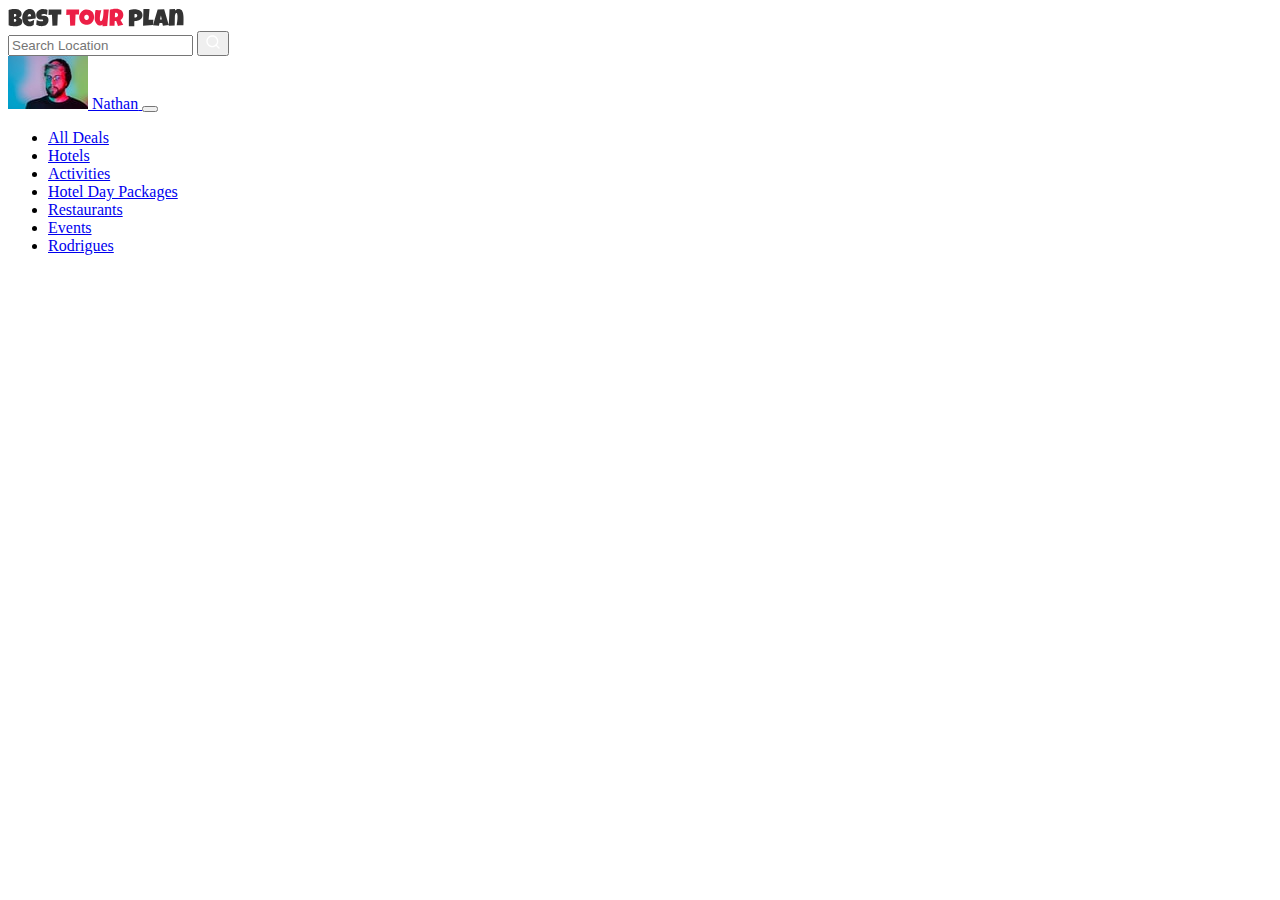
==== index.html @ 8fa12d87 "Added files index.html & images" ====
<!DOCTYPE html>
<html lang="en">
<head>
  <meta charset="UTF-8">
  <meta http-equiv="X-UA-Compatible" content="IE=edge">
  <meta name="viewport" content="width=device-width, initial-scale=1.0">
  <title>Hotel Booking</title> 
</head>
<body>
  <header class="navbar">
    <div class="container">
      <div class="navbar-top">
        <a href="#" class="logo">
          <img src="img/horizontal-logo.svg" alt="Logo: Best Tour Plan" class="logo__image">
        </a>
        <form action="#" class="search navbar__search">
          <input type="text" class="search__input" placeholder="Search Location">
          <button class="search__button">
            <img src="img/search.svg" alt="icon: search">
          </button>
        </form>

        <a href="#" class="user navbar__user">
          <img src="img/user-avatar.JPG" alt="avatar: Nathan" class="user__avatar">
          <span class="user__name">Nathan</span>
        </a>
        <!-- /.user -->
        <button class="menu-button navbar-top__menu-button">
          <span class="menu-button__line"></span>
          <span class="menu-button__line"></span>
          <span class="menu-button__line"></span>
        </button>
        <!-- /.navbar-top__menu-btn -->
      </div>
      <!-- /.navbar-top -->


    </div>
    <!-- /.conainer -->
    <div class="navbar-bottom">
      <div class="container">
        <nav>
          <ul class="navbar-menu">
            <li class="navbar-menu__item"><a href="#" class="navbar-menu__link">All Deals</a></li>
            <li class="navbar-menu__item"><a href="#" class="navbar-menu__link">Hotels</a></li>
            <li class="navbar-menu__item"><a href="#" class="navbar-menu__link">Activities</a></li>
            <li class="navbar-menu__item"><a href="#" class="navbar-menu__link">Hotel Day Packages</a></li>
            <li class="navbar-menu__item"><a href="#" class="navbar-menu__link">Restaurants</a></li>
            <li class="navbar-menu__item"><a href="#" class="navbar-menu__link">Events</a></li>
            <li class="navbar-menu__item"><a href="#" class="navbar-menu__link">Rodrigues</a></li>
          </ul>
        </nav>
        <!-- /.navbar-menu -->
      </div>
    </div>
    <!-- /.navbar-bottom -->
  </header>
</body>
</html>
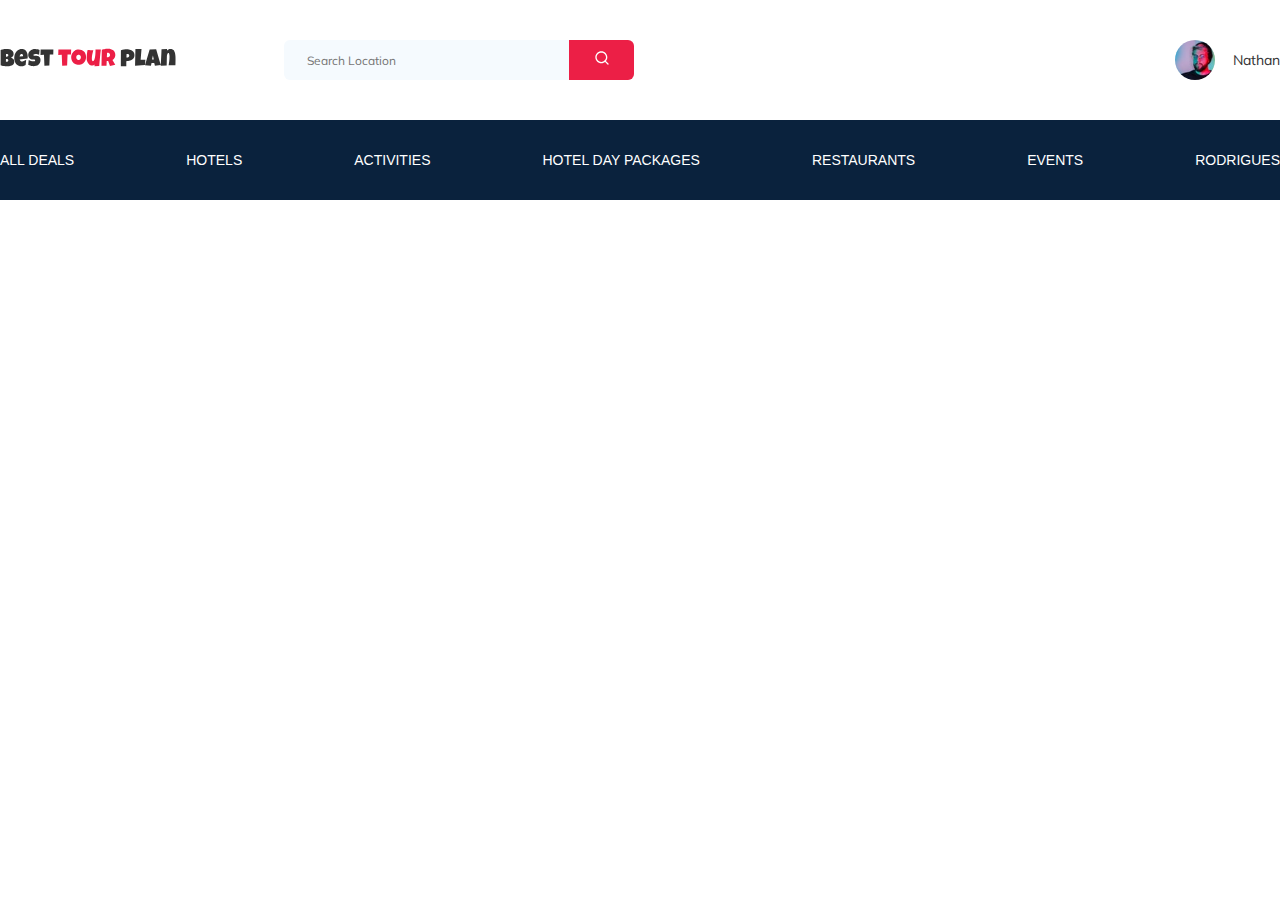
==== commit 7c05440c: "writing styles for header; added variables; create normalize" ====
--- a/index.html
+++ b/index.html
@@ -1,27 +1,33 @@
 <!DOCTYPE html>
 <html lang="en">
+
 <head>
   <meta charset="UTF-8">
   <meta http-equiv="X-UA-Compatible" content="IE=edge">
   <meta name="viewport" content="width=device-width, initial-scale=1.0">
-  <title>Hotel Booking</title> 
+  <title>Hotel Booking</title>
+  <link
+    href="https://fonts.googleapis.com/css2?family=Mulish:wght@400;700&family=Nunito:wght@400;600;700;800&display=swap"
+    rel="stylesheet">
+  <link rel="stylesheet" href="src/css/style.css">
 </head>
+
 <body>
   <header class="navbar">
     <div class="container">
       <div class="navbar-top">
         <a href="#" class="logo">
-          <img src="img/horizontal-logo.svg" alt="Logo: Best Tour Plan" class="logo__image">
+          <img src="src/img/horizontal-logo.svg" alt="Logo: Best Tour Plan" class="logo__image">
         </a>
         <form action="#" class="search navbar__search">
           <input type="text" class="search__input" placeholder="Search Location">
           <button class="search__button">
-            <img src="img/search.svg" alt="icon: search">
+            <img src="src/img/search.svg" alt="icon: search">
           </button>
         </form>
 
         <a href="#" class="user navbar__user">
-          <img src="img/user-avatar.JPG" alt="avatar: Nathan" class="user__avatar">
+          <img src="src/img/user-avatar.JPG" alt="avatar: Nathan" class="user__avatar">
           <span class="user__name">Nathan</span>
         </a>
         <!-- /.user -->
@@ -56,4 +62,5 @@
     <!-- /.navbar-bottom -->
   </header>
 </body>
+
 </html>--- a/src/css/style.css
+++ b/src/css/style.css
@@ -0,0 +1,2 @@
+*{-webkit-box-sizing:border-box;box-sizing:border-box}body{font-family:'Muli', sans-serif}.navbar{background-color:#fff}.navbar-top{display:-webkit-box;display:-ms-flexbox;display:flex;-webkit-box-align:center;-ms-flex-align:center;align-items:center;-webkit-box-pack:justify;-ms-flex-pack:justify;justify-content:space-between;padding-top:40px;padding-bottom:40px}.navbar-top__menu-button{display:none}.navbar__search{margin-right:auto;margin-left:108px}.navbar-bottom{background-color:#0A223D}.navbar-menu{list-style:none;margin:0;padding:31px 0;display:-webkit-box;display:-ms-flexbox;display:flex;-webkit-box-align:center;-ms-flex-align:center;align-items:center;-webkit-box-pack:justify;-ms-flex-pack:justify;justify-content:space-between;color:#fff}.navbar-menu__link{color:inherit;text-decoration:none;text-transform:uppercase;font-size:14px;line-height:18px;width:177px;height:auto}.search{display:-webkit-box;display:-ms-flexbox;display:flex;position:relative;overflow:hidden;border-radius:6px;height:40px}.search__input{width:350px;height:100%;padding-left:23px;padding-right:75px;background:#F5FAFE;border:none;font-size:12px;line-height:15px;font-family:"Mulish";color:#333}.search__button{position:absolute;top:0;right:0;height:100%;width:65px;border:none;background-color:#EC1F46}.user{display:-webkit-box;display:-ms-flexbox;display:flex;-webkit-box-align:center;-ms-flex-align:center;align-items:center;text-decoration:none}.user__avatar{width:40px;height:40px;border-radius:50%;-o-object-fit:cover;object-fit:cover}.user__name{font-family:"Mulish";margin-left:18px;font-size:14px;line-height:18px;color:#333}/*! normalize.css v8.0.1 | MIT License | github.com/necolas/normalize.css */html{line-height:1.15;-webkit-text-size-adjust:100%}body{margin:0}main{display:block}h1{font-size:2em;margin:0.67em 0}hr{-webkit-box-sizing:content-box;box-sizing:content-box;height:0;overflow:visible}pre{font-family:monospace, monospace;font-size:1em}a{background-color:transparent}abbr[title]{border-bottom:none;text-decoration:underline;-webkit-text-decoration:underline dotted;text-decoration:underline dotted}b,strong{font-weight:bolder}code,kbd,samp{font-family:monospace, monospace;font-size:1em}small{font-size:80%}sub,sup{font-size:75%;line-height:0;position:relative;vertical-align:baseline}sub{bottom:-0.25em}sup{top:-0.5em}img{border-style:none}button,input,optgroup,select,textarea{font-family:inherit;font-size:100%;line-height:1.15;margin:0}button,input{overflow:visible}button,select{text-transform:none}button,[type="button"],[type="reset"],[type="submit"]{-webkit-appearance:button}button::-moz-focus-inner,[type="button"]::-moz-focus-inner,[type="reset"]::-moz-focus-inner,[type="submit"]::-moz-focus-inner{border-style:none;padding:0}button:-moz-focusring,[type="button"]:-moz-focusring,[type="reset"]:-moz-focusring,[type="submit"]:-moz-focusring{outline:1px dotted ButtonText}fieldset{padding:0.35em 0.75em 0.625em}legend{-webkit-box-sizing:border-box;box-sizing:border-box;color:inherit;display:table;max-width:100%;padding:0;white-space:normal}progress{vertical-align:baseline}textarea{overflow:auto}[type="checkbox"],[type="radio"]{-webkit-box-sizing:border-box;box-sizing:border-box;padding:0}[type="number"]::-webkit-inner-spin-button,[type="number"]::-webkit-outer-spin-button{height:auto}[type="search"]{-webkit-appearance:textfield;outline-offset:-2px}[type="search"]::-webkit-search-decoration{-webkit-appearance:none}::-webkit-file-upload-button{-webkit-appearance:button;font:inherit}details{display:block}summary{display:list-item}template{display:none}[hidden]{display:none}
+/*# sourceMappingURL=style.css.map */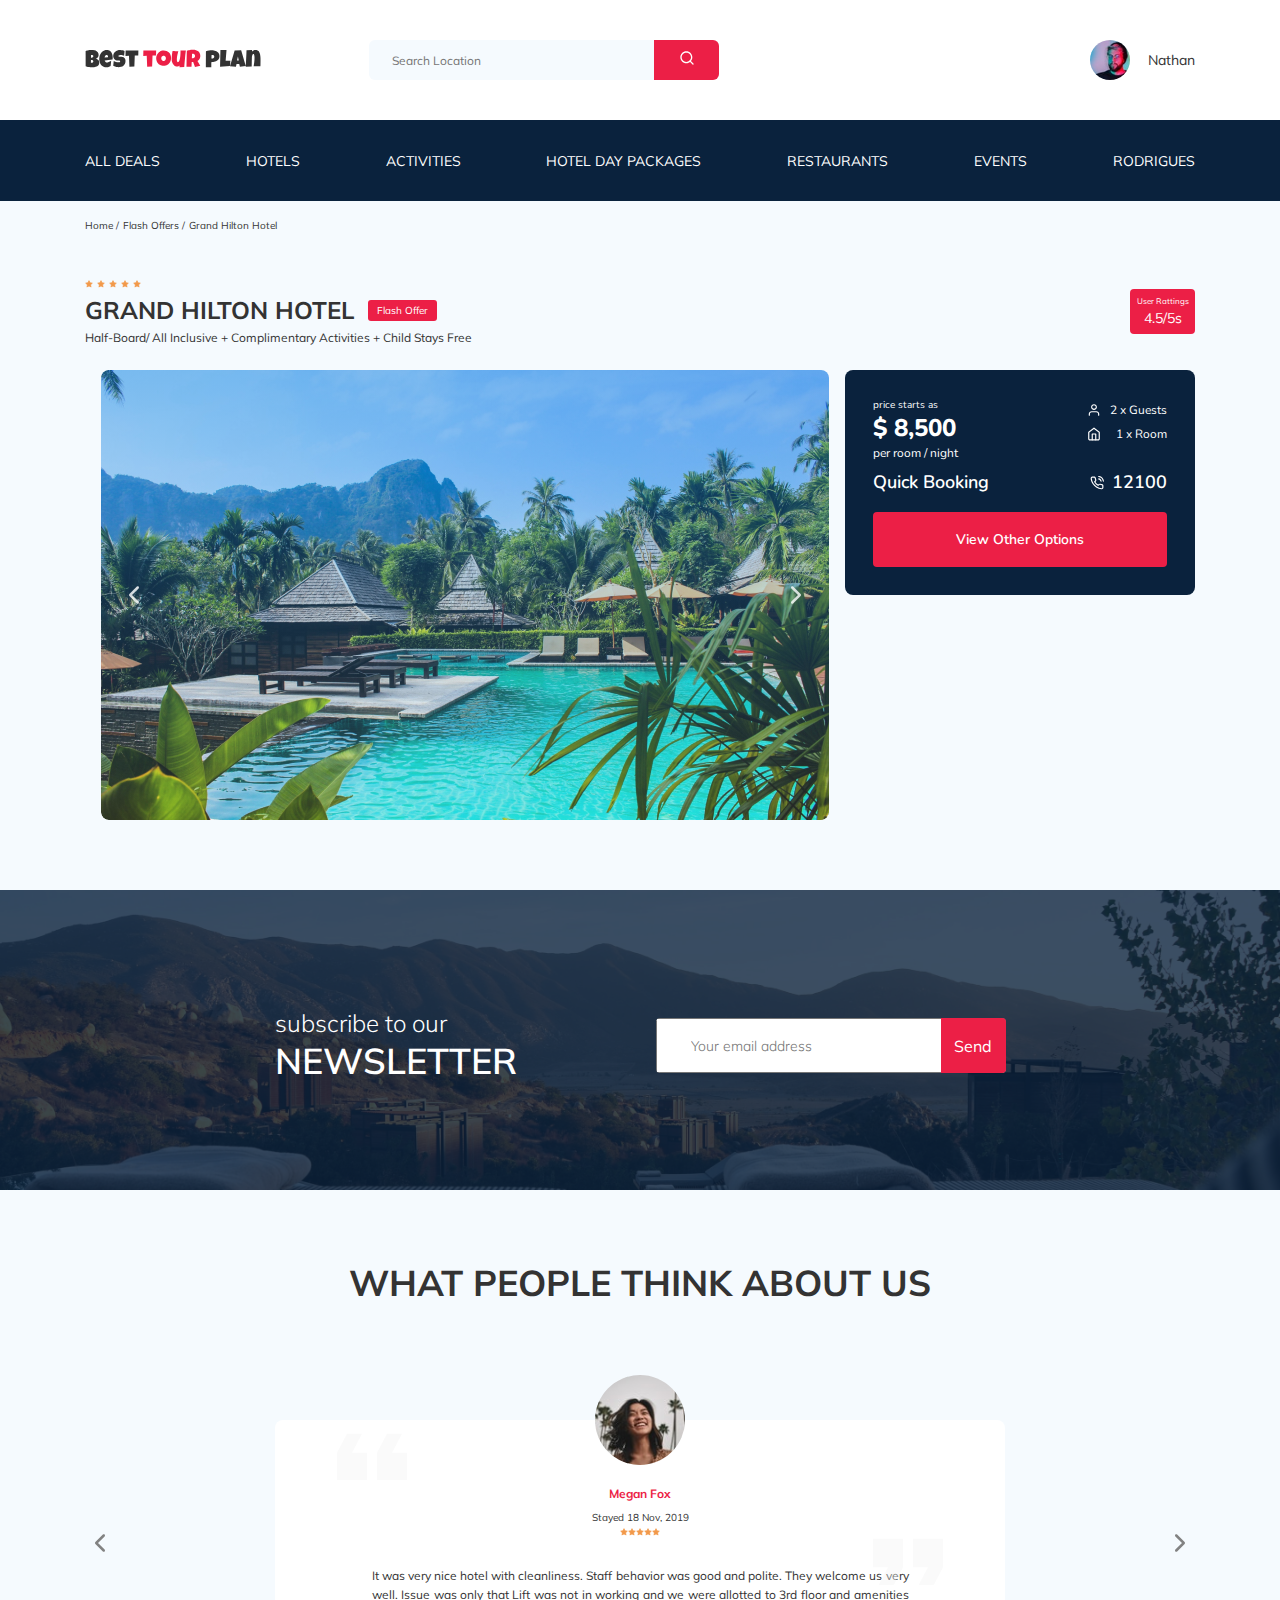
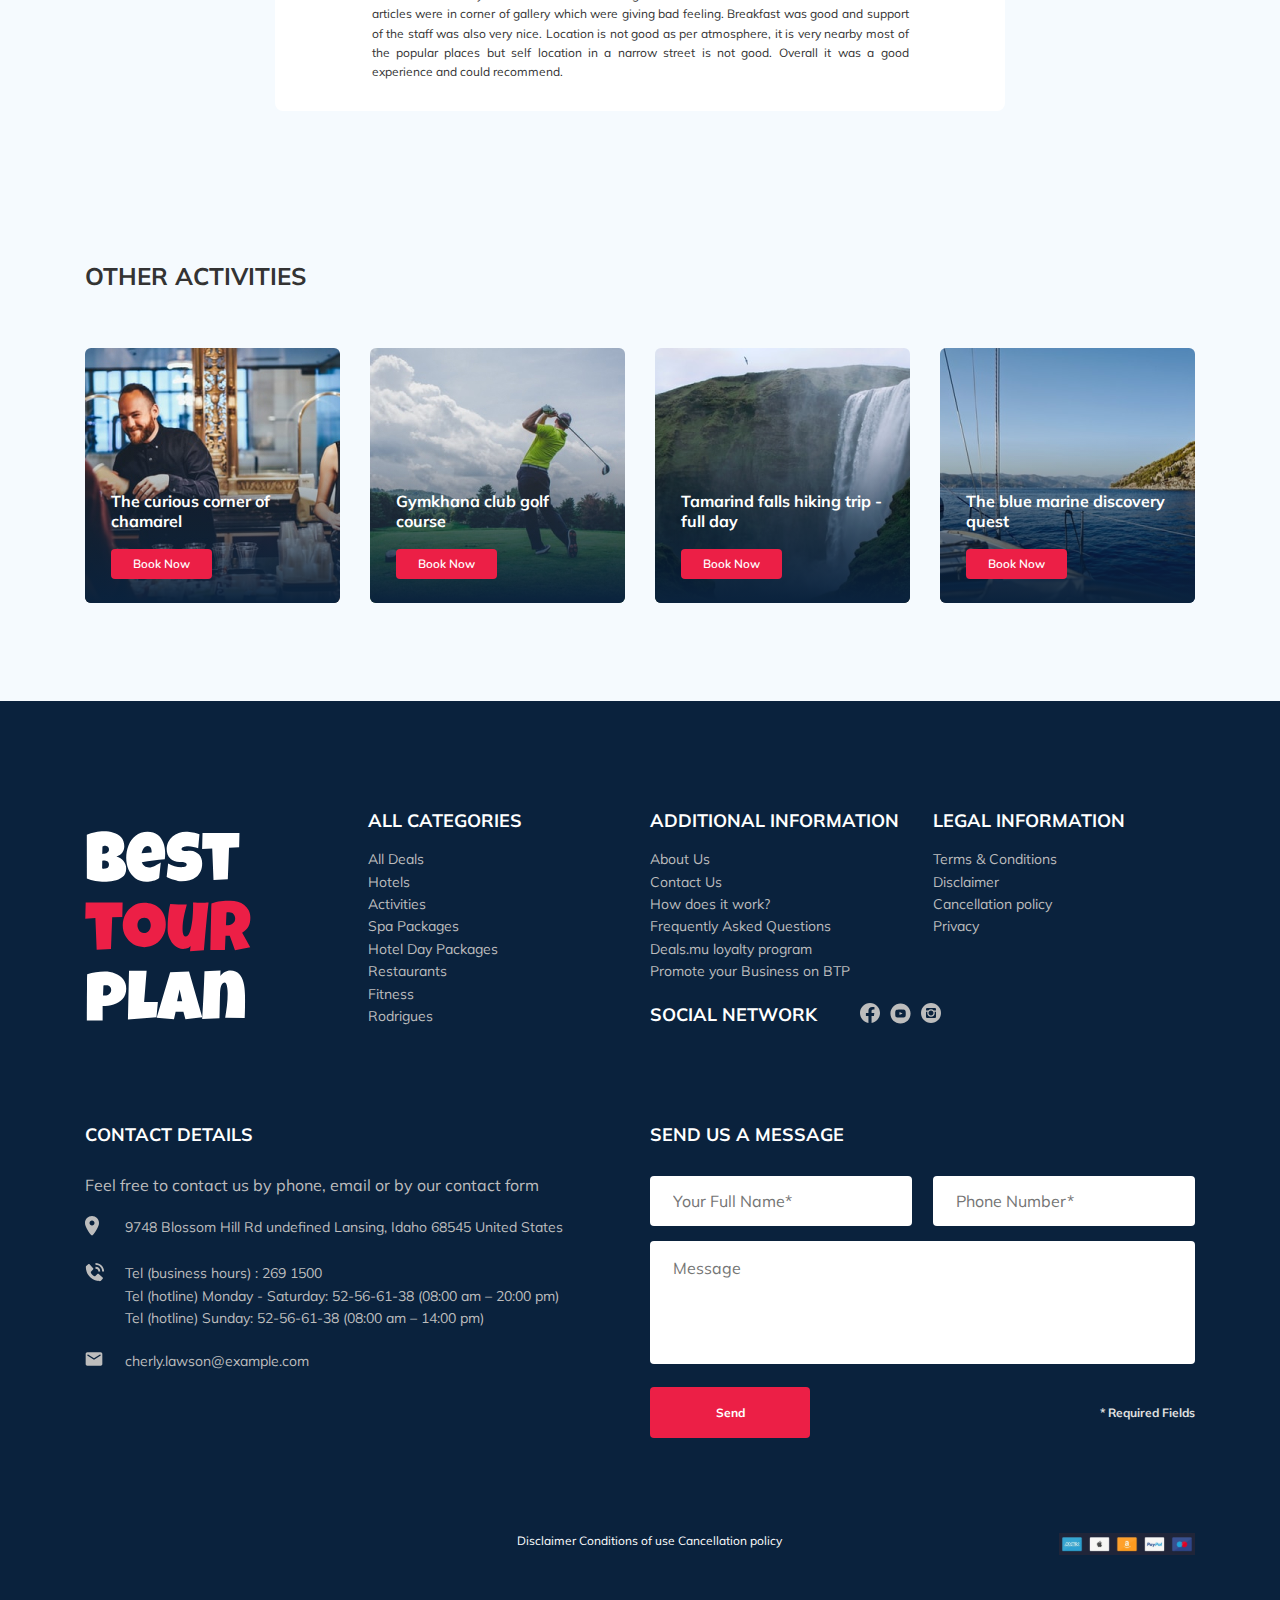
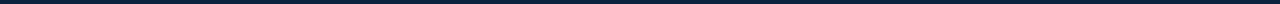
==== commit afae91fe: "Create: Vse chego ne bilo)" ====
--- a/index.html
+++ b/index.html
@@ -1,32 +1,30 @@
 <!DOCTYPE html>
-<html lang="en">
-
+<html lang="ru">
 <head>
   <meta charset="UTF-8">
   <meta http-equiv="X-UA-Compatible" content="IE=edge">
   <meta name="viewport" content="width=device-width, initial-scale=1.0">
-  <title>Hotel Booking</title>
-  <link
-    href="https://fonts.googleapis.com/css2?family=Mulish:wght@400;700&family=Nunito:wght@400;600;700;800&display=swap"
+  <title>Best Tour Plan - Hotel Booking</title>
+  <link href="https://fonts.googleapis.com/css2?family=Mulish:wght@400;700&family=Nunito:wght@400;600;700;800&display=swap"
     rel="stylesheet">
-  <link rel="stylesheet" href="src/css/style.css">
+    <link rel="stylesheet" href="src/css/swiper-bundle.min.css">
+  <link rel="stylesheet" href="src/css/style.css">  
 </head>
-
 <body>
-  <header class="navbar">
+  <header class="navbar navbar_mobile_fixed">
     <div class="container">
       <div class="navbar-top">
         <a href="#" class="logo">
           <img src="src/img/horizontal-logo.svg" alt="Logo: Best Tour Plan" class="logo__image">
         </a>
-        <form action="#" class="search navbar__search">
+        <form action="#" class="search navbar__search navbar__search_mobile_hidden">
           <input type="text" class="search__input" placeholder="Search Location">
           <button class="search__button">
             <img src="src/img/search.svg" alt="icon: search">
           </button>
         </form>
 
-        <a href="#" class="user navbar__user">
+        <a href="#" class="user navbar__user navbar__user_mobile_hidden">
           <img src="src/img/user-avatar.JPG" alt="avatar: Nathan" class="user__avatar">
           <span class="user__name">Nathan</span>
         </a>
@@ -42,11 +40,27 @@
 
 
     </div>
-    <!-- /.conainer -->
+    <!-- /.container -->
     <div class="navbar-bottom">
       <div class="container">
         <nav>
           <ul class="navbar-menu">
+            <li class="navbar-menu__item navbar-menu__item_mobile_visible"><a href="#" class="user navbar__user navbar__user_mobile_visible">
+              <img src="src/img/user-avatar.JPG" alt="avatar: Nathan" class="user__avatar">
+              <span class="user__name user__name--light">Nathan</span>
+            </a>
+            <!-- /.user -->
+            </li>
+            <!-- /.navbar-menu__item -->
+            <li class="navbar-menu__item navbar-menu__item_mobile_visible">
+              <form action="#" class="search navbar__search navbar__search_mobile_visible">
+                <input type="text" class="search__input" placeholder="Search Location">
+                <button class="search__button">
+                  <img src="src/img/search.svg" alt="icon: search">
+                </button>
+              </form>
+            </li>
+            <!-- /.navbar-menu__item -->
             <li class="navbar-menu__item"><a href="#" class="navbar-menu__link">All Deals</a></li>
             <li class="navbar-menu__item"><a href="#" class="navbar-menu__link">Hotels</a></li>
             <li class="navbar-menu__item"><a href="#" class="navbar-menu__link">Activities</a></li>
@@ -61,6 +75,411 @@
     </div>
     <!-- /.navbar-bottom -->
   </header>
+  <nav class="breadcrumb">
+    <div class="container">
+      <ul class="breadcrumb-list">
+        <li class="breadcrumb-list__item">
+          <a href="#" class="breadcrumb-list__link">Home</a>
+        </li>
+        <li class="breadcrumb-list__item">
+          <a href="#" class="breadcrumb-list__link">Flash Offers</a>
+        </li>
+        <li class="breadcrumb-list__item">
+          Grand Hilton Hotel
+        </li>
+      </ul>
+    </div>
+    <!-- /.container -->
+  </nav>
+  <!-- /.breadcrumb -->
+  <section class="hotel">
+    <div class="container">
+      <div class="hotel-info">
+        <div class="hotel-info__text">
+          <div class="hotel-wrapper">
+            <div class="stars">
+              <img src="src/img/Star.svg" alt="star">
+              <img src="src/img/Star.svg" alt="star">
+              <img src="src/img/Star.svg" alt="star">
+              <img src="src/img/Star.svg" alt="star">
+              <img src="src/img/Star.svg" alt="star">
+            </div>
+            <h1 class="hotel-name hotel-info__name">GRAND HILTON HOTEL</h1>
+            <span class="offer hotel-info__offer">Flash Offer</span>
+          </div>
+          <p class="hotel-description hotel-info__description">Half-Board/ All Inclusive + Complimentary Activities +
+            Child Stays Free</p>
+        </div>
+        <!-- /.hotel-info__text -->
+        <div class="rating hotel-info__rating">
+          <span class="rating__text">User Rattings</span>
+          <span class="rating__counter">4.5/5s</span>
+        </div>
+        <!-- /.jotel-info__right -->
+      </div>
+      <!-- /.hotel-info -->
+      <div class="hotel-grid">
+          <div class="swiper swiper-container hotel-slider hotel__slider">
+            <!-- Additional required wrapper -->
+            <div class="swiper-wrapper">
+              <!-- Slides -->
+              <div class="swiper-slide hotel-slider__item"><img class="hotel-slider__img" src="src/img/slide.jpg" alt="slide"></div>
+              <div class="swiper-slide hotel-slider__item"><img class=" hotel-slider__img" src="src/img/slide.jpg" alt="slide"></div>
+              <div class="swiper-slide hotel-slider__item"><img class=" hotel-slider__img" src="src/img/slide-3.jpg" alt="slide"></div>
+              <div class="swiper-slide hotel-slider__item"><img class=" hotel-slider__img" src="src/img/slide-4.jpg" alt="slide"></div>
+              <div class="swiper-slide hotel-slider__item"><img class=" hotel-slider__img " src="src/img/slide-5.jpg" alt="slide"></div>
+            </div>
+  
+            <!-- If we need navigation buttons -->
+            <button class="hotel-slider__button hotel-slider__button--prev"></button>
+            <button class="hotel-slider__button hotel-slider__button--next"></button>
+          </div>
+          <!-- Slider container -->
+        <div class="hotel-right">
+          <div class="booking">
+            <div class="booking__info">
+              <div class="booking__price">
+                <span class="booking__start">price starts as</span>
+                <strong class="booking__pricetag">$ 8,500</strong>
+                <span class="booking__per-room">per room / night</span>
+              </div>
+              <!-- /.booking_price -->
+              <div class="booking__room">
+                <div class="booking__text">
+                  <img src="src/img/user.svg" alt="user" class="booking__icon">
+                  <span class="booking__description">2 x Guests</span>
+                </div>
+                <div class="booking__text">
+                  <img src="src/img/home.svg" alt="home" class="booking__icon">
+                  <span class="booking__description">1 x Room</span>
+                </div>
+              </div>
+              <!-- /.booking__-room -->
+            </div>
+            <!-- /.booking_info -->
+            <div class="booking__call-center">
+              <span class="booking__heading">Quick Booking</span>
+              <a href="tel:12100" class="booking__number"><img src="src/img/phone.svg" alt="phone"><span
+                  class="booking__num">12100</span></a>
+  
+  
+            </div>
+            <!-- /.booking__call-center -->
+            <button data-toggle="modal" class="button booking__button">View Other Options</button>
+          </div>
+          <!-- /.booking -->
+          <div class="map"><iframe
+              src="https://www.google.com/maps/embed?pb=!1m18!1m12!1m3!1d3952.0412124696436!2d98.29255281534934!3d7.890757407946093!2m3!1f0!2f0!3f0!3m2!1i1024!2i768!4f13.1!3m3!1m2!1s0x30503b7bfcd9f903%3A0xf7065fac1e3d7c48!2sDoubleTree%20by%20Hilton%20Phuket%20Banthai%20Resort!5e0!3m2!1sru!2sru!4v1633882162672!5m2!1sru!2sru"
+              width="100%" height="213" style="border:0;" allowfullscreen="" loading="lazy"></iframe>
+          </div>
+          <!-- /.map -->
+        </div>
+        <!-- /.hotel-right -->
+      </div>
+      <!-- /.hotel-grid -->
+    </div>
+    <!-- /.container -->
+  </section>
+  <!-- /.hotel -->
+  <section class="newslatter">
+    <div class="newslatter-wrapper">
+      <h2 class="newslatter-title newslatter__title">
+        subscribe to our
+        <span class="newslatter-title__strong">Newsletter</span>
+      </h2>
+      <form action="send.php" method="post" class="subscribe newslatter__subscribe">
+        <input type="text" class="subscribe__input" placeholder="Your email address" name="newslatter-email">
+        <button name="send-newslatter" class="subscribe__button">
+          Send
+        </button>
+      </form>
+    </div>
+    <!-- /.newslatter-wrapper -->
+  </section>
+  <!-- /.newslatter -->
+  <div class="reviews">
+    <div class="container">
+      <h2 class="reviews__title">What people think about us</h2>
+      <div class="swiper reviews-slider">
+        <div class="swiper-wrapper">
+          <div class="swiper-slide">
+            <div class="reviews-slider__item">
+              <div class="reviews-slider__profile">
+                <img src="src/img/reviews-avatar.jpg" alt="Photo:Megan Fox" class="reviews-slider__avatar">
+                <h3 class="reviews-slider__username">Megan Fox</h3>
+                <span class="reviews-slider__date">
+                  Stayed 18 Nov, 2019
+                </span>
+                <div class="reviews-slider__rating">
+                  <img src="src/img/Star.svg" alt="star">
+                  <img src="src/img/Star.svg" alt="star">
+                  <img src="src/img/Star.svg" alt="star">
+                  <img src="src/img/Star.svg" alt="star">
+                  <img src="src/img/Star.svg" alt="star">
+                </div>
+                <!-- /.reviews-slider__rating -->
+              </div>
+              <!-- /.reviews-slider__profile -->
+              <p class="reviews-slider__text">
+                It was very nice hotel with cleanliness. Staff behavior was good and polite. They welcome us very well. Issue was only
+                that Lift was not in working and we were allotted to 3rd floor and amenities articles were in corner of gallery which
+                were giving bad feeling. Breakfast was good and support of the staff was also very nice. Location is not good as per
+                atmosphere, it is very nearby most of the popular places but self location in a narrow street is not good. Overall it
+                was a good experience and could recommend.
+              </p>
+              <!-- /.reviews-slider__text -->
+            </div>
+            <!-- /.reviews-slider__item -->
+          </div>
+          <!-- /.swiper-slide -->
+          <div class="swiper-slide">
+            <div class="reviews-slider__item">
+              <div class="reviews-slider__profile">
+                <img src="src/img/reviews-avatar-2.jpg" alt="Photo:July Smith" class="reviews-slider__avatar">
+                <h3 class="reviews-slider__username">July Smith</h3>
+                <span class="reviews-slider__date">
+                  Stayed 9 Sep, 2020
+                </span>
+                <div class="reviews-slider__rating">
+                  <img src="src/img/Star.svg" alt="star">
+                  <img src="src/img/Star.svg" alt="star">
+                  <img src="src/img/Star.svg" alt="star">
+                  <img src="src/img/Star.svg" alt="star">
+                  <img src="src/img/Star.svg" alt="star">
+                </div>
+                <!-- /.reviews-slider__rating -->
+              </div>
+              <!-- /.reviews-slider__profile -->
+              <p class="reviews-slider__text">
+                Good evening! We rested in September 2020. I'll start by checking into the Royal Carden Hotel. Thank you very much to
+                the receptionist Ozgun. He is a very polite respectful person. We are very grateful to him for his polite attitude
+                towards vacationers. You can always contact him for any question, he will always help.
+              </p>
+              <!-- /.reviews-slider__text -->
+            </div>
+            <!-- /.reviews-slider__item -->
+          </div>
+          <!-- /.swiper-slide -->
+          <div class="swiper-slide">
+            <div class="reviews-slider__item">
+              <div class="reviews-slider__profile">
+                <img src="src/img/reviews-avatar-3.jpg" alt="Photo:Alex Pereiro" class="reviews-slider__avatar">
+                <h3 class="reviews-slider__username">Alex Pereiro</h3>
+                <span class="reviews-slider__date">
+                  Stayed 22 Dec, 2021
+                </span>
+                <div class="reviews-slider__rating">
+                  <img src="src/img/Star.svg" alt="star">
+                  <img src="src/img/Star.svg" alt="star">
+                  <img src="src/img/Star.svg" alt="star">
+                  <img src="src/img/Star.svg" alt="star">
+                  <img src="src/img/Star.svg" alt="star">
+                </div>
+                <!-- /.reviews-slider__rating -->
+              </div>
+              <!-- /.reviews-slider__profile -->
+              <p class="reviews-slider__text">
+                Had a rest with my wife in December 2021. Not the first time. I liked everything very much.
+                Excellent rooms, placement in advance of the appointed time whenever possible (arrived at 12, filled out papers, had
+                lunch and immediately gave a room), Premium room in building B - closer to the sea. Side sea view.
+              </p>
+              <!-- /.reviews-slider__text -->
+            </div>
+            <!-- /.reviews-slider__item -->
+          </div>
+          <!-- /.swiper-slide -->
+        </div>
+        <!-- /.swiper-wrapper -->
+        <button class="reviews-slider__button reviews-slider__button--prev"></button>
+        <button class="reviews-slider__button reviews-slider__button--next"></button>
+      </div>
+      <!-- /.reviews-slider -->
+    </div>
+  </div>
+  <!-- /.reviews -->
+  <section class="activities">
+    <div class="container">
+      <h2 class="activities__title">Other Activities</h2>
+        <div class="activities-wrapper">
+          <div class="card activities__card">
+            <img src="src/img/activity-1.jpg" alt="The curious corner
+            of chamarel" class="card__image">
+            <h3 class="card__title">The curious corner
+            of chamarel</h3>
+            <!-- /.card__title -->
+            <button class="card__button">Book Now</button>
+            <!-- /.card_buton -->
+          </div>
+          <!-- /.card -->
+          <div class="card activities__card">
+            <img src="src/img/activity-2.jpg" alt="Gymkhana club golf
+            course" class="card__image">
+            <h3 class="card__title">Gymkhana club golf
+            course</h3>
+            <!-- /.card__title -->
+            <button class="card__button">Book Now</button>
+            <!-- /.card_buton -->
+          </div>
+          <!-- /.card -->
+          <div class="card activities__card">
+            <img src="src/img/activity-3.jpg" alt="Tamarind falls hiking
+            trip - full day" class="card__image">
+            <h3 class="card__title">Tamarind falls hiking
+            trip - full day
+            </h3>
+            <!-- /.card__title -->
+            <button class="card__button">Book Now</button>
+            <!-- /.card_buton -->
+          </div>
+          <!-- /.card -->
+          <div class="card activities__card">
+            <img src="src/img/activity-4.jpg" alt="he blue marine discovery
+            quest" class="card__image">
+            <h3 class="card__title">The blue marine discovery
+            quest</h3>
+            <!-- /.card__title -->
+            <button class="card__button">Book Now</button>
+            <!-- /.card_buton -->
+          </div>
+          <!-- /.card -->
+        </div>
+        <!-- /.activities__wrapper -->
+      
+    </div>
+  </section>
+  <!-- /.activities -->
+  <footer class="footer">
+    <div class="container">
+      <div class="footer-wrapper">
+        <img src="src/img/vertical-logo.svg" alt="logo: Best Tour Plan" class="logo footer__logo">
+        <div class="footer__list footer__categories">
+          <h3 class="footer__title">ALL CATEGORIES</h3>
+          <ul class="footer__ul">
+            <li class="footer__item"><a href="#" class="footer__link">All Deals
+</a></li>
+            <li class="footer__item"><a href="#" class="footer__link">Hotels
+</a></li>
+            <li class="footer__item"><a href="#" class="footer__link">Activities
+</a></li>
+            <li class="footer__item"><a href="#" class="footer__link">Spa Packages
+</a></li>
+            <li class="footer__item"><a href="#" class="footer__link">Hotel Day Packages</a></li>
+            <li class="footer__item"><a href="#" class="footer__link">Restaurants</a></li>
+            <li class="footer__item"><a href="#" class="footer__link">Fitness</a></li>
+            <li class="footer__item"><a href="#" class="footer__link">Rodrigues</a></li>
+          </ul>
+        </div>
+        <!-- /.footer__list -->
+        <div class="footer__list footer__additional">
+          <h3 class="footer__title">ADDITIONAL INFORMATION</h3>
+          <ul class="footer__ul">
+            <li class="footer__item"><a href="#" class="footer__link">About Us</a></li>
+            <li class="footer__item"><a href="#" class="footer__link">Contact Us</a></li>
+            <li class="footer__item"><a href="#" class="footer__link">How does it work?</a></li>
+            <li class="footer__item"><a href="#" class="footer__link">Frequently Asked Questions</a></li>
+            <li class="footer__item"><a href="#" class="footer__link">Deals.mu loyalty program
+</a></li>
+            <li class="footer__item"><a href="#" class="footer__link">Promote your Business on BTP</a></li>
+          </ul>
+        </div>
+        <!-- /.footer__list -->
+        <div class="footer__social-network">
+          <h3 class="footer__title footer__title--inline">Social Network</h3>
+          <div class="footer__social-links">
+            <a href="#" class="footer__link"><img src="src/img/facebook.svg" alt="facebook"></a>
+            <a href="#" class="footer__link"><img src="src/img/you-tube.svg" alt="you-tube"></a>
+            <a href="#" class="footer__link"><img src="src/img/instagram.svg" alt="instagram"></a>
+          </div>
+          <!-- /.footer__social-links -->
+          </div>
+          <!-- /.footer__social-network -->
+          <div class="footer__list footer__legal">
+            <h3 class="footer__title">LEGAL INFORMATION</h3>
+              <ul class="footer__ul">
+                <li class="footer__item"><a href="#" class="footer__link">Terms & Conditions
+</a></li>
+                <li class="footer__item"><a href="#" class="footer__link">Disclaimer
+</a></li>
+                <li class="footer__item"><a href="#" class="footer__link">Cancellation policy
+</a></li>
+                <li class="footer__item"><a href="#" class="footer__link">Privacy</a></li>
+              </ul>
+          </div>
+        <!-- /.footer__list -->
+        <div class="footer__contact-details">
+          <h3 class="footer__title footer__title--mb-3">
+            Contact Details
+          </h3>
+          <p class="footer__text">Feel free to contact us by phone, email or by our contact form</p>
+          <ul class="footer__ul">
+            <li class="footer__item footer__item--mb-2">
+              <div class="footer__icon-wrapper"><img class="footer__icon" src="src/img/map-marker.svg" alt="icon: map"></div>
+              9748 Blossom Hill Rd undefined Lansing, Idaho 68545 United States
+            </li>
+            <li class="footer__item footer__item--mb-2">
+              <div class="footer__icon-wrapper"><img class="footer__icon" src="src/img/contact-phone-call.svg" alt="icon: phone"></div>
+
+                Tel (business hours) : 269 1500 <br>
+                Tel (hotline) Monday - Saturday: 52-56-61-38 (08:00 am – 20:00 pm) <br>
+                Tel (hotline) Sunday: 52-56-61-38 (08:00 am – 14:00 pm)
+
+            </li>
+            <li class="footer__item footer__item--mb-2">
+              <div class="footer__icon-wrapper"><img class="footer__icon" src="src/img/email.svg" alt="icon: email"></div>
+              cherly.lawson@example.com
+            </li>
+          </ul>
+        </div>
+        <!-- /.footer__contact-details -->
+        <div class="footer__contact-form">
+          <h3 class="footer__title footer__title--mb-3">Send us a message</h3>
+          <form action="send.php" method="post" class="form footer__form">
+            <input type="text" class="input footer__input" placeholder="Your Full Name*" name="name">
+            <input type="text" class="input footer__input" placeholder="Phone Number*" name="phone">
+            <textarea class="message footer__message" placeholder="Message" name="message"></textarea>
+            <button type="submit" class="button footer__button" name="send-footer">Send</button>
+            <span class="footer__info">* Required Fields</span>
+          </form>
+        </div>
+        <!-- /.footer__contacts-form -->
+        <!-- /.footer__Cancellatios -->
+      </div>
+      <!-- /.footer-wrapper -->
+      <div class="footer__cancellatios">
+        <div class="footer__cancellatios_text">
+          <span>Disclaimer</span>
+          <span>Conditions of use</span>
+          <span>Cancellation policy</span>
+        </div>
+        <div class="footer__cancellatios_icon">
+          <img src="src/img/pay_icons.svg" alt="icons">
+        </div>
+      </div>
+    </div>
+    <!-- /.container -->
+  </footer>
+  <div class="modal">
+    <div class="modal__overlay"></div>
+    <!-- /.modal_overlay -->
+    <div class="modal__dialog">
+      <a href="#" class="modal__close">
+        <img src="src/img/close.svg" alt="icon: close">
+      </a>
+      <h3 class="modal__title modal__title">Booking</h3>
+      <form action="send.php" method="post" class="form modal__form">
+        <input type="text" class="input modal__input" placeholder="Your Full Name*" name="name">
+        <input type="text" class="input modal__input" placeholder="Phone Number*" name="phone">
+        <input type="text" class="input modal__input" placeholder="Email*" name="email">
+        <textarea class="message modal__message" placeholder="Message" name="message"></textarea>
+        <button type="submit" class="button modal__button" name="send-footer">Send</button>
+        <span class="modal__info">* Required Fields</span>
+      </form>
+    </div>
+    <!-- /.modal__dialog -->
+  </div>
+  <!-- /.modal -->
+  <script src="src/js/jquery-3.6.0.min.js"></script>
+  <script src="src/js/swiper-bundle.min.js"></script>
+  <script src="src/js/main.js"></script>
 </body>
-
 </html>--- a/src/css/style.css
+++ b/src/css/style.css
@@ -1,2 +1,2 @@
-*{-webkit-box-sizing:border-box;box-sizing:border-box}body{font-family:'Muli', sans-serif}.navbar{background-color:#fff}.navbar-top{display:-webkit-box;display:-ms-flexbox;display:flex;-webkit-box-align:center;-ms-flex-align:center;align-items:center;-webkit-box-pack:justify;-ms-flex-pack:justify;justify-content:space-between;padding-top:40px;padding-bottom:40px}.navbar-top__menu-button{display:none}.navbar__search{margin-right:auto;margin-left:108px}.navbar-bottom{background-color:#0A223D}.navbar-menu{list-style:none;margin:0;padding:31px 0;display:-webkit-box;display:-ms-flexbox;display:flex;-webkit-box-align:center;-ms-flex-align:center;align-items:center;-webkit-box-pack:justify;-ms-flex-pack:justify;justify-content:space-between;color:#fff}.navbar-menu__link{color:inherit;text-decoration:none;text-transform:uppercase;font-size:14px;line-height:18px;width:177px;height:auto}.search{display:-webkit-box;display:-ms-flexbox;display:flex;position:relative;overflow:hidden;border-radius:6px;height:40px}.search__input{width:350px;height:100%;padding-left:23px;padding-right:75px;background:#F5FAFE;border:none;font-size:12px;line-height:15px;font-family:"Mulish";color:#333}.search__button{position:absolute;top:0;right:0;height:100%;width:65px;border:none;background-color:#EC1F46}.user{display:-webkit-box;display:-ms-flexbox;display:flex;-webkit-box-align:center;-ms-flex-align:center;align-items:center;text-decoration:none}.user__avatar{width:40px;height:40px;border-radius:50%;-o-object-fit:cover;object-fit:cover}.user__name{font-family:"Mulish";margin-left:18px;font-size:14px;line-height:18px;color:#333}/*! normalize.css v8.0.1 | MIT License | github.com/necolas/normalize.css */html{line-height:1.15;-webkit-text-size-adjust:100%}body{margin:0}main{display:block}h1{font-size:2em;margin:0.67em 0}hr{-webkit-box-sizing:content-box;box-sizing:content-box;height:0;overflow:visible}pre{font-family:monospace, monospace;font-size:1em}a{background-color:transparent}abbr[title]{border-bottom:none;text-decoration:underline;-webkit-text-decoration:underline dotted;text-decoration:underline dotted}b,strong{font-weight:bolder}code,kbd,samp{font-family:monospace, monospace;font-size:1em}small{font-size:80%}sub,sup{font-size:75%;line-height:0;position:relative;vertical-align:baseline}sub{bottom:-0.25em}sup{top:-0.5em}img{border-style:none}button,input,optgroup,select,textarea{font-family:inherit;font-size:100%;line-height:1.15;margin:0}button,input{overflow:visible}button,select{text-transform:none}button,[type="button"],[type="reset"],[type="submit"]{-webkit-appearance:button}button::-moz-focus-inner,[type="button"]::-moz-focus-inner,[type="reset"]::-moz-focus-inner,[type="submit"]::-moz-focus-inner{border-style:none;padding:0}button:-moz-focusring,[type="button"]:-moz-focusring,[type="reset"]:-moz-focusring,[type="submit"]:-moz-focusring{outline:1px dotted ButtonText}fieldset{padding:0.35em 0.75em 0.625em}legend{-webkit-box-sizing:border-box;box-sizing:border-box;color:inherit;display:table;max-width:100%;padding:0;white-space:normal}progress{vertical-align:baseline}textarea{overflow:auto}[type="checkbox"],[type="radio"]{-webkit-box-sizing:border-box;box-sizing:border-box;padding:0}[type="number"]::-webkit-inner-spin-button,[type="number"]::-webkit-outer-spin-button{height:auto}[type="search"]{-webkit-appearance:textfield;outline-offset:-2px}[type="search"]::-webkit-search-decoration{-webkit-appearance:none}::-webkit-file-upload-button{-webkit-appearance:button;font:inherit}details{display:block}summary{display:list-item}template{display:none}[hidden]{display:none}
+*{-webkit-box-sizing:border-box;box-sizing:border-box}body{font-family:"Mulish";background-color:#F5FAFE;color:#333}.container{max-width:1110px;margin:auto}img{max-width:100%}.input{background-color:#fff;border-radius:4px;border:none;padding:0 23px;height:50px}.message{background-color:#fff;width:539px;height:123px;resize:none;border-radius:4px;padding:18px 23px;border:none}.button{min-width:160px;min-height:50px;padding:18px;font-style:normal;font-weight:bold;font-size:12px;line-height:15px;color:#fff;background-color:#EC1F46;border-radius:4px;border:none}.form{display:-webkit-box;display:-ms-flexbox;display:flex;-webkit-box-align:center;-ms-flex-align:center;align-items:center;-webkit-box-pack:justify;-ms-flex-pack:justify;justify-content:space-between;-ms-flex-wrap:wrap;flex-wrap:wrap}/*! normalize.css v8.0.1 | MIT License | github.com/necolas/normalize.css */html{line-height:1.15;-webkit-text-size-adjust:100%}body{margin:0}main{display:block}h1{font-size:2em;margin:0.67em 0}hr{-webkit-box-sizing:content-box;box-sizing:content-box;height:0;overflow:visible}pre{font-family:monospace, monospace;font-size:1em}a{background-color:transparent}abbr[title]{border-bottom:none;text-decoration:underline;-webkit-text-decoration:underline dotted;text-decoration:underline dotted}b,strong{font-weight:bolder}code,kbd,samp{font-family:monospace, monospace;font-size:1em}small{font-size:80%}sub,sup{font-size:75%;line-height:0;position:relative;vertical-align:baseline}sub{bottom:-0.25em}sup{top:-0.5em}img{border-style:none}button,input,optgroup,select,textarea{font-family:inherit;font-size:100%;line-height:1.15;margin:0}button,input{overflow:visible}button,select{text-transform:none}button,[type="button"],[type="reset"],[type="submit"]{-webkit-appearance:button}button::-moz-focus-inner,[type="button"]::-moz-focus-inner,[type="reset"]::-moz-focus-inner,[type="submit"]::-moz-focus-inner{border-style:none;padding:0}button:-moz-focusring,[type="button"]:-moz-focusring,[type="reset"]:-moz-focusring,[type="submit"]:-moz-focusring{outline:1px dotted ButtonText}fieldset{padding:0.35em 0.75em 0.625em}legend{-webkit-box-sizing:border-box;box-sizing:border-box;color:inherit;display:table;max-width:100%;padding:0;white-space:normal}progress{vertical-align:baseline}textarea{overflow:auto}[type="checkbox"],[type="radio"]{-webkit-box-sizing:border-box;box-sizing:border-box;padding:0}[type="number"]::-webkit-inner-spin-button,[type="number"]::-webkit-outer-spin-button{height:auto}[type="search"]{-webkit-appearance:textfield;outline-offset:-2px}[type="search"]::-webkit-search-decoration{-webkit-appearance:none}::-webkit-file-upload-button{-webkit-appearance:button;font:inherit}details{display:block}summary{display:list-item}template{display:none}[hidden]{display:none}.navbar{background-color:#fff}.navbar-top{display:-webkit-box;display:-ms-flexbox;display:flex;-webkit-box-align:center;-ms-flex-align:center;align-items:center;-webkit-box-pack:justify;-ms-flex-pack:justify;justify-content:space-between;padding-top:40px;padding-bottom:40px}.navbar-top__menu-button{display:none}.navbar__search{margin-right:auto;margin-left:108px}.navbar-bottom{background-color:#0A223D}.navbar-menu{list-style:none;margin:0;padding:31px 0;display:-webkit-box;display:-ms-flexbox;display:flex;-webkit-box-align:center;-ms-flex-align:center;align-items:center;-webkit-box-pack:justify;-ms-flex-pack:justify;justify-content:space-between;color:#fff}.navbar-menu__link{color:inherit;text-decoration:none;text-transform:uppercase;font-size:14px;line-height:18px;width:177px;height:auto}.navbar-menu__item_mobile_visible{display:none}.search{display:-webkit-box;display:-ms-flexbox;display:flex;position:relative;overflow:hidden;border-radius:6px;height:40px}.search__input{width:350px;height:100%;padding-left:23px;padding-right:75px;background:#F5FAFE;border:none;font-size:12px;line-height:15px;font-family:"Mulish";color:#333}.search__button{position:absolute;top:0;right:0;height:100%;width:65px;border:none;background-color:#EC1F46;cursor:pointer}.user{display:-webkit-box;display:-ms-flexbox;display:flex;-webkit-box-align:center;-ms-flex-align:center;align-items:center;text-decoration:none}.user__avatar{width:40px;height:40px;border-radius:50%;-o-object-fit:cover;object-fit:cover}.user__name{font-family:"Mulish";margin-left:18px;font-size:14px;line-height:18px;color:#333}.breadcrumb-list{display:-webkit-box;display:-ms-flexbox;display:flex;-webkit-box-align:center;-ms-flex-align:center;align-items:center;padding:18px 0;margin:0;list-style:none}.breadcrumb-list__item{font-size:10px;line-height:13px}.breadcrumb-list__item:not(:last-child)::after{content:"/";margin-right:4px}.breadcrumb-list__link{text-decoration:none;color:inherit}.hotel{padding-top:23px;padding-bottom:70px}.hotel-info{display:-webkit-box;display:-ms-flexbox;display:flex;-webkit-box-align:center;-ms-flex-align:center;align-items:center;-webkit-box-pack:justify;-ms-flex-pack:justify;justify-content:space-between;padding-bottom:20px}.hotel-info__offer{margin-left:14px;margin-top:4px}.hotel-info__name{margin-top:4px;margin-bottom:0}.hotel-info__description{margin:5px 0}.hotel-name{font-size:24px;line-height:30px}.hotel-wrapper{display:-webkit-box;display:-ms-flexbox;display:flex;-ms-flex-wrap:wrap;flex-wrap:wrap;-webkit-box-align:center;-ms-flex-align:center;align-items:center}.hotel-description{font-size:12px;line-height:15px}.hotel-grid{display:-webkit-box;display:-ms-flexbox;display:flex;-webkit-box-pack:justify;-ms-flex-pack:justify;justify-content:space-between}.hotel-right{display:-webkit-box;display:-ms-flexbox;display:flex;-webkit-box-orient:vertical;-webkit-box-direction:normal;-ms-flex-direction:column;flex-direction:column;-webkit-box-pack:justify;-ms-flex-pack:justify;justify-content:space-between}.hotel-slider{width:728px;height:450px}.hotel-slider__item{width:100%;height:100%;position:relative;border-radius:8px;overflow:hidden}.hotel-slider__item::after{content:"";position:absolute;width:100%;height:100%;top:0;bottom:0;left:0;right:0;z-index:10;background:-webkit-gradient(linear, left top, left bottom, from(rgba(0,122,223,0.48)), to(rgba(255,255,255,0.128)));background:linear-gradient(180deg, rgba(0,122,223,0.48) 0%, rgba(255,255,255,0.128) 100%)}.hotel-slider__img{width:100%;height:100%}.hotel-slider__button{position:absolute;top:50%;-webkit-transform:translateY(-50%);transform:translateY(-50%);z-index:99;width:30px;height:30px;border:none;cursor:pointer;background-repeat:no-repeat;background-position:center;background-size:10px;background-color:transparent}.hotel-slider__button--next{right:18px;background-image:url(../img/arrow-next.svg)}.hotel-slider__button--prev{left:18px;background-image:url(../img/arrow-prev.svg)}.stars{width:100%}.offer{font-size:10px;line-height:13px;padding:4px 9px;background-color:#EC1F46;border-radius:3px;color:#fff}.rating{max-width:65px;min-height:45px;text-align:center;color:#fff;background-color:#EC1F46;border-radius:4px}.rating__text{font-size:8px;line-height:10px}.rating__counter{font-size:14px;line-height:18px}.booking{font-family:Nunito;background-color:#0A223D;color:#fff;border-radius:8px;width:350px;min-height:210px;padding:28px}.booking__info{display:-webkit-box;display:-ms-flexbox;display:flex;-webkit-box-pack:justify;-ms-flex-pack:justify;justify-content:space-between;margin-bottom:9px}.booking__price{display:-webkit-box;display:-ms-flexbox;display:flex;-webkit-box-orient:vertical;-webkit-box-direction:normal;-ms-flex-direction:column;flex-direction:column}.booking__start{font-weight:normal;font-size:10px;line-height:14px}.booking__pricetag{font-style:normal;font-weight:800;font-size:24px;line-height:33px}.booking__per-room{font-style:normal;font-weight:normal;font-size:12px;line-height:16px}.booking__room{margin-top:4px}.booking__text{display:-webkit-box;display:-ms-flexbox;display:flex;-webkit-box-align:center;-ms-flex-align:center;align-items:center;-webkit-box-pack:justify;-ms-flex-pack:justify;justify-content:space-between;margin-bottom:8px;font-style:normal;font-weight:normal;font-size:12px;line-height:16px}.booking__description{margin-left:9px}.booking__call-center{display:-webkit-box;display:-ms-flexbox;display:flex;-webkit-box-align:center;-ms-flex-align:center;align-items:center;-webkit-box-pack:justify;-ms-flex-pack:justify;justify-content:space-between;margin-bottom:17px}.booking__heading{font-style:normal;font-weight:600;font-size:18px;line-height:25px}.booking__number{display:-webkit-box;display:-ms-flexbox;display:flex;-webkit-box-align:center;-ms-flex-align:center;align-items:center;-webkit-box-pack:justify;-ms-flex-pack:justify;justify-content:space-between;color:inherit;text-decoration:none;font-weight:600;font-size:18px;line-height:25px}.booking__num{margin-left:8px}.booking__button{width:100%;min-height:45px;font-weight:600;font-size:14px;line-height:19px;border-radius:4px;background-color:#EC1F46;border:none;color:#fff;cursor:pointer}.map{width:347px;height:213px;border-radius:10px;overflow:hidden}.newslatter{position:relative;padding:98px 0 87px 0;background-image:url(../img/newslatter-bg.jpg);background-repeat:no-repeat;background-position:center;background-size:cover}.newslatter::before{content:"";position:absolute;top:0;left:0;right:0;bottom:0;width:100%;height:100%;background-color:rgba(10,34,61,0.8)}.newslatter-wrapper{position:relative;display:-webkit-box;display:-ms-flexbox;display:flex;-webkit-box-align:center;-ms-flex-align:center;align-items:center;-webkit-box-pack:justify;-ms-flex-pack:justify;justify-content:space-between;max-width:731px;margin:auto}.newslatter-title{color:#fff;font-style:normal;font-weight:300;font-size:24px;line-height:30px}.newslatter-title__strong{display:block;font-weight:600;font-size:36px;line-height:45px;text-transform:uppercase}.subscribe{position:relative;width:350px;height:55px;border-radius:4px;overflow:hidden}.subscribe__input{position:absolute;width:100%;height:100%;padding-left:33px;padding-right:75px;bottom:none;font-style:normal;font-weight:300;font-size:14px;line-height:18px}.subscribe__button{position:absolute;min-width:65px;right:0;top:0;height:100%;border:none;background-color:#EC1F46;color:#fff;cursor:pointer}.reviews{padding:40px 0 70px 0}.reviews__title{font-style:normal;font-weight:bold;font-size:36px;line-height:45px;text-align:center;text-transform:uppercase;margin-bottom:70px}.reviews-slider__item{position:relative;display:-webkit-box;display:-ms-flexbox;display:flex;-webkit-box-orient:vertical;-webkit-box-direction:normal;-ms-flex-direction:column;flex-direction:column;-webkit-box-align:center;-ms-flex-align:center;align-items:center;max-width:730px;margin:45px auto 0;background-color:#fff;border-radius:8px;padding:0 62px 30px}.reviews-slider__item::before{content:"";position:absolute;left:62px;top:13px;width:70px;height:47px;background-image:url(../img/quote-left.svg);background-repeat:no-repeat}.reviews-slider__item::after{content:"";position:absolute;right:62px;top:118px;width:70px;height:47px;background-image:url(../img/quote-right.svg);background-repeat:no-repeat}.reviews-slider__button{position:absolute;top:50%;-webkit-transform:translateY(-50%);transform:translateY(-50%);width:30px;height:30px;background-repeat:no-repeat;background-size:10px;background-position:center;border:none;background-color:transparent;cursor:pointer;z-index:99}.reviews-slider__button--prev{background-image:url(../img/arrow-prev-secondary.svg);left:0}.reviews-slider__button--next{background-image:url(../img/arrow-next-secondary.svg);right:0}.reviews-slider__profile{display:-webkit-box;display:-ms-flexbox;display:flex;-webkit-box-orient:vertical;-webkit-box-direction:normal;-ms-flex-direction:column;flex-direction:column;-webkit-box-align:center;-ms-flex-align:center;align-items:center;margin-top:-45px;margin-bottom:30px}.reviews-slider__avatar{width:90px;height:90px;border-radius:50%;-o-object-fit:cover;object-fit:cover;margin-bottom:9px}.reviews-slider__username{font-weight:bold;font-size:12px;line-height:15px;color:#EC1F46;margin-bottom:10px}.reviews-slider__date{font-style:normal;font-weight:normal;font-size:10px;line-height:13px;margin-bottom:4px}.reviews-slider__rating{display:-webkit-box;display:-ms-flexbox;display:flex;-webkit-box-align:center;-ms-flex-align:center;align-items:center}.reviews-slider__text{max-width:537px;font-style:normal;font-weight:normal;font-size:12px;line-height:160%;text-align:justify;margin:auto}.activities{padding:60px 0 98px 0}.activities__title{font-style:normal;font-weight:bold;font-size:24px;line-height:30px;text-transform:uppercase;margin-bottom:57px}.activities-wrapper{display:-webkit-box;display:-ms-flexbox;display:flex;-webkit-box-pack:justify;-ms-flex-pack:justify;justify-content:space-between}.card{position:relative;display:-webkit-box;display:-ms-flexbox;display:flex;-webkit-box-orient:vertical;-webkit-box-direction:normal;-ms-flex-direction:column;flex-direction:column;-webkit-box-align:start;-ms-flex-align:start;align-items:flex-start;padding:24px 26px;width:255px;height:255px;border-radius:6px;overflow:hidden}.card::before{content:"";position:absolute;left:0;right:0;top:0;bottom:0;background:linear-gradient(179.83deg, rgba(196,196,196,0) 35.34%, #0A223D 99.85%);z-index:-1}.card__image{position:absolute;left:0;right:0;top:0;bottom:0;width:100%;height:100%;-o-object-fit:cover;object-fit:cover;z-index:-2}.card__title{margin-top:auto;margin-bottom:18px;font-style:normal;font-weight:bold;font-size:16px;line-height:20px;color:#fff}.card__button{font-family:Nunito;font-style:normal;font-weight:600;font-size:12px;line-height:16px;color:#fff;padding:7px 22px;border:none;background-color:#EC1F46;border-radius:4px;cursor:pointer}.footer{background-color:#0A223D;color:#fff;padding-top:108px;padding-bottom:46px}.footer__button{cursor:pointer}.footer-wrapper{display:-ms-grid;display:grid;-ms-grid-columns:(minmax(min-content, 1fr))[4];grid-template-columns:repeat(4, minmax(-webkit-min-content, 1fr));grid-template-columns:repeat(4, minmax(min-content, 1fr));grid-gap:20px;grid-auto-rows:minmax(40px, -webkit-min-content);grid-auto-rows:minmax(40px, min-content);-webkit-box-align:start;-ms-flex-align:start;align-items:start}.footer__logo{width:166px;-ms-grid-row:1;-ms-grid-row-span:2;grid-row:1 / 3;-ms-flex-item-align:stretch;-ms-grid-row-align:stretch;align-self:stretch}.footer__categories{-ms-grid-row:1;-ms-grid-row-span:3;grid-row:1 / 4}.footer__social-links{display:-webkit-box;display:-ms-flexbox;display:flex;-webkit-box-align:center;-ms-flex-align:center;align-items:center;min-width:81px;-webkit-box-pack:justify;-ms-flex-pack:justify;justify-content:space-between}.footer__social-network{display:-webkit-box;display:-ms-flexbox;display:flex;-webkit-box-align:start;-ms-flex-align:start;align-items:start;-ms-grid-row:2;-ms-grid-row-span:2;grid-row:2 / 4;grid-column:span 2}.footer__contact-details{grid-column:span 2}.footer__contact-form{grid-column:span 2}.footer__ul{padding:0;margin:0;list-style:none}.footer__title{font-style:normal;font-weight:bold;font-size:18px;text-transform:uppercase;line-height:23px;margin:0 0 16px 0}.footer__title--inline{margin:0 43px 0 0}.footer__title--mb-3{margin-bottom:30px}.footer__item{display:-webkit-box;display:-ms-flexbox;display:flex;-webkit-box-align:start;-ms-flex-align:start;align-items:flex-start;font-style:normal;font-weight:normal;font-size:14px;line-height:160%;color:#BDBDBD}.footer__item--mb-2{margin-bottom:20px}.footer__icon-wrapper{min-width:40px}.footer__text{color:#BDBDBD;margin-bottom:22px}.footer__link{text-decoration:none;color:inherit}.footer__input{margin-bottom:15px;-ms-flex-preferred-size:48%;flex-basis:48%}.footer__message{-ms-flex-preferred-size:100%;flex-basis:100%;margin-bottom:23px}.footer__info{font-style:normal;font-weight:bold;font-size:12px;line-height:15px;color:#E0E0E0}.footer__cancellatios{display:-webkit-box;display:-ms-flexbox;display:flex;-webkit-box-pack:end;-ms-flex-pack:end;justify-content:flex-end;margin-top:95px;grid-colomn:4}.footer__cancellatios_text{font-style:normal;font-weight:normal;font-size:12px;line-height:15px}.footer__cancellatios_icon{margin-left:277px}.modal__overlay{position:fixed;top:0;left:0;right:0;bottom:0;background-color:rgba(0,143,223,0.39);z-index:100;visibility:hidden;opacity:0;-webkit-transition:opacity 0.5s;transition:opacity 0.5s}.modal__overlay--visible{visibility:visible;opacity:1}.modal__dialog{position:fixed;top:50%;left:50%;max-width:477px;padding:33px 88px;background-color:#0A223D;-webkit-transform:translate(-50%, -50%);transform:translate(-50%, -50%);color:#fff;border-radius:8px;z-index:101;visibility:hidden;opacity:0;-webkit-transition:opasity 0.5s;transition:opasity 0.5s}.modal__dialog--visible{visibility:visible;opacity:1}.modal__close{position:absolute;right:18px;top:17px;text-decoration:none;cursor:pointer}.modal__title{font-style:normal;font-weight:bold;font-size:18px;text-transform:uppercase;line-height:23px;margin-bottom:15px;text-align:center}.modal__input{width:100%;margin-bottom:15px}.modal__message{width:100%;minh:123px;margin-bottom:15px}.modal__info{font-style:normal;font-weight:bold;font-size:12px;line-height:15px;color:#E0E0E0}@media (max-width: 1200px){.container{max-width:960px}.slider{width:590px}.hotel-slider{width:590px}.hotel-slider__img{width:100%;height:100%;-o-object-fit:cover;object-fit:cover}.card{width:230px;height:230px}.footer__input{-ms-flex-preferred-size:100%;flex-basis:100%}}@media (max-width: 992px){.container,.newslatter-wrapper{max-width:700px}.logo{width:132px}.navbar-top{padding-top:30px;padding-bottom:30px}.navbar__search{margin-left:auto;max-width:340px}.navbar-menu{padding-top:22px;padding-bottom:22px}.navbar-menu__link{font-size:12px;line-height:15px}.hotel-grid{-webkit-box-orient:vertical;-webkit-box-direction:normal;-ms-flex-direction:column;flex-direction:column}.hotel__slider{margin-bottom:30px}.hotel-right{-webkit-box-orient:horizontal;-webkit-box-direction:normal;-ms-flex-direction:row;flex-direction:row}.hotel-slider{width:100%}.booking{width:340px}.map{width:340px}.reviews-slider__item{max-width:580px}.activities-wrapper{-ms-flex-wrap:wrap;flex-wrap:wrap}.activities__card{margin-bottom:20px}.card{width:340px;height:250px}.footer-wrapper{-ms-grid-columns:(1fr)[6];grid-template-columns:repeat(6, 1fr);grid-row-gap:40px}.footer__input{-ms-flex-preferred-size:48%;flex-basis:48%}.footer__logo{-ms-grid-row:1;-ms-grid-row-span:1;grid-row:1 / 2;grid-column:span 2}.footer__social-network{-ms-grid-row:1;-ms-grid-row-span:1;grid-row:1 / 2;grid-column:span 4;-ms-flex-item-align:center;-ms-grid-row-align:center;align-self:center}.footer__categories{grid-column:span 2;-ms-grid-row:2;-ms-grid-row-span:1;grid-row:2 / 3}.footer__legal{grid-column:span 2}.footer__additional{grid-column:span 2}.footer__contact-details{grid-column:span 5;-ms-grid-row:3;grid-row:3}.footer__contact-form{grid-column:span 5;-ms-grid-row:4;grid-row:4}.footer__cancellatios{-webkit-box-pack:justify;-ms-flex-pack:justify;justify-content:space-between;-webkit-box-align:center;-ms-flex-align:center;align-items:center}.footer__cancellatios_icon{margin-left:auto}}@media (max-width: 768px){.container{max-width:576px;width:92%}body{padding-top:78px}.search__input{max-width:245px}.navbar_mobile_fixed{position:fixed;top:0;left:0;right:0;z-index:99}.navbar__user_mobile_hidden,.navbar__search_mobile_hidden{display:none}.navbar__user_mobile_visible,.navbar__search_mobile_visible{display:-webkit-box;display:-ms-flexbox;display:flex}.navbar__user{-webkit-box-orient:vertical;-webkit-box-direction:normal;-ms-flex-direction:column;flex-direction:column;-webkit-box-pack:center;-ms-flex-pack:center;justify-content:center}.navbar-bottom{display:none;position:fixed;left:0;right:0;bottom:0;top:78px;padding-top:30px}.navbar-bottom--visible{display:block}.navbar-menu{-webkit-box-orient:vertical;-webkit-box-direction:normal;-ms-flex-direction:column;flex-direction:column}.navbar-menu__item{margin-bottom:20px}.navbar-menu__item_mobile_visible{display:block}.hidden{overflow-y:hidden}.menu-button{display:-webkit-box;display:-ms-flexbox;display:flex;width:16px;height:11px;-webkit-box-align:center;-ms-flex-align:center;align-items:center;-webkit-box-pack:justify;-ms-flex-pack:justify;justify-content:space-between;-webkit-box-orient:vertical;-webkit-box-direction:normal;-ms-flex-direction:column;flex-direction:column;border:none;background-color:#fff;cursor:pointer}.menu-button__line{width:16px;height:1px;background-color:#333}.user__name--light{color:#fff;margin-left:0;margin-top:10px}.stars{-ms-flex-preferred-size:content;flex-basis:content}.hotel-name{-ms-flex-preferred-size:100%;flex-basis:100%}.hotel-wrapper{-webkit-box-pack:justify;-ms-flex-pack:justify;justify-content:space-between}.hotel-info__text{width:100%}.hotel-info__name{margin-top:10px;margin-bottom:0}.hotel-info__rating{display:none}.hotel-info__offer{-webkit-box-ordinal-group:0;-ms-flex-order:-1;order:-1;margin-left:0}.hotel-right{-webkit-box-orient:vertical;-webkit-box-direction:normal;-ms-flex-direction:column;flex-direction:column;min-height:450px}.hotel-slider{height:350px}.booking{width:100%}.map{width:100%}.newslatter-wrapper{max-width:576px;width:92%;-webkit-box-orient:vertical;-webkit-box-direction:normal;-ms-flex-direction:column;flex-direction:column;-webkit-box-align:start;-ms-flex-align:start;align-items:flex-start}.reviews{padding:40px 0 60px 0}.reviews__title{margin-bottom:50px;font-size:30px;line-height:38px}.reviews-slider__item{max-width:580px;padding:0 30px 30px}.reviews-slider__item::after,.reviews-slider__item::before{display:none}.reviews-slider__button{top:32px}.reviews-slider__button--prev{left:50%;margin-left:-65px;-webkit-transform:translate(-50%, 0);transform:translate(-50%, 0)}.reviews-slider__button--next{right:50%;margin-right:-65px;-webkit-transform:translate(50%, 0);transform:translate(50%, 0)}.activities{padding-top:40px;padding-bottom:60px}.card{width:49%;height:255px}.footer__input{-ms-flex-preferred-size:100%;flex-basis:100%}}@media (max-width: 576px){.container{max-width:480px;width:92%}.logo{width:99px}.slider{height:250px}.hotel-slider{height:250px}.hotel__slider{margin-bottom:20px}.newslatter{padding:76px 0 83px 0}.newslatter__title{margin-bottom:37px;font-style:normal;font-weight:300;font-size:20px;line-height:25px}.subscribe{width:100%}.card{width:100%}.footer-wrapper{-ms-grid-columns:1fr;grid-template-columns:1fr;grid-gap:30px}.footer__logo{-ms-grid-row:1;grid-row:1;-ms-grid-column:1;grid-column:1}.footer__social-network{-ms-grid-row:2;grid-row:2;-ms-grid-column:1;grid-column:1}.footer__additional{-ms-grid-row:3;grid-row:3;-ms-grid-column:1;grid-column:1}.footer__categories{-ms-grid-row:4;grid-row:4;-ms-grid-column:1;grid-column:1}.footer__legal{-ms-grid-row:5;grid-row:5;-ms-grid-column:1;grid-column:1}.footer__form{-webkit-box-orient:vertical;-webkit-box-direction:normal;-ms-flex-direction:column;flex-direction:column}.footer__contact-details{-ms-grid-row:6;grid-row:6;-ms-grid-column:1;grid-column:1}.footer__contact-form{-ms-grid-row:7;grid-row:7;-ms-grid-column:1;grid-column:1}.footer__message{width:100%}.footer__input{width:100%;padding:18px 0 17px 23px}.footer__button{-webkit-box-ordinal-group:2;-ms-flex-order:1;order:1}.footer__info{margin-bottom:15px}.footer__cancellatios{-webkit-box-orient:vertical;-webkit-box-direction:normal;-ms-flex-direction:column;flex-direction:column;-webkit-box-align:start;-ms-flex-align:start;align-items:flex-start;-ms-flex-wrap:wrap;flex-wrap:wrap;margin-top:30px}.footer__cancellatios_text{margin-bottom:10px}.footer__cancellatios_icon{margin:0}}@media (max-width: 480px){.container,.newslatter-wrapper{max-width:400px;width:92%}.subscribe{width:100%}}@media (max-width: 320px){.container{max-width:90%}.newslatter{padding:76px 0 83px 0}.subscribe{width:100%}.reviews{padding:40px 0 50px 0}.reviews__title{max-width:245px;margin:auto;margin-bottom:42px;font-size:18px;line-height:23px}.footer__form{-webkit-box-orient:vertical;-webkit-box-direction:normal;-ms-flex-direction:column;flex-direction:column;-ms-flex-wrap:wrap;flex-wrap:wrap;-webkit-box-align:start;-ms-flex-align:start;align-items:flex-start}}
 /*# sourceMappingURL=style.css.map */